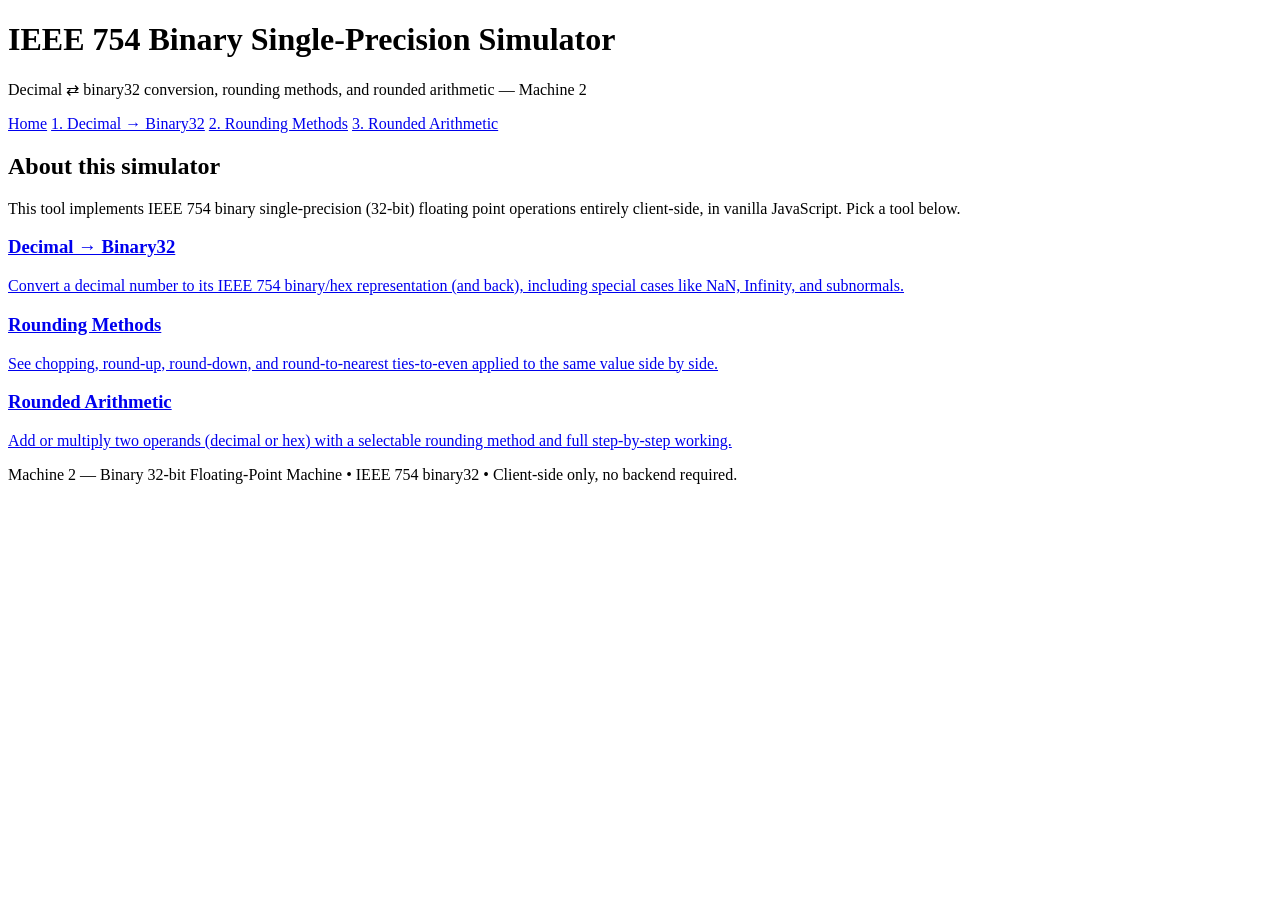
==== index.html @ bea0982b "Create index.html" ====
<!DOCTYPE html>
<html lang="en">
<head>
<meta charset="UTF-8" />
<meta name="viewport" content="width=device-width, initial-scale=1.0" />
<title>IEEE 754 Binary32 Simulator</title>
<link rel="stylesheet" href="style.css" />
</head>
<body>
  <header>
    <h1>IEEE 754 Binary Single-Precision Simulator</h1>
    <p class="subtitle">Decimal &#8644; binary32 conversion, rounding methods, and rounded arithmetic &mdash; Machine 2</p>
  </header>

  <nav class="tabs">
    <a class="tab-btn active" href="index.html">Home</a>
    <a class="tab-btn" href="convert.html">1. Decimal &rarr; Binary32</a>
    <a class="tab-btn" href="rounding.html">2. Rounding Methods</a>
    <a class="tab-btn" href="arithmetic.html">3. Rounded Arithmetic</a>
  </nav>

  <main>
    <h2>About this simulator</h2>
    <p>
      This tool implements IEEE 754 binary single-precision (32-bit) floating point
      operations entirely client-side, in vanilla JavaScript. Pick a tool below.
    </p>
    <div class="home-grid">
      <a class="home-card" href="convert.html">
        <h3>Decimal &rarr; Binary32</h3>
        <p>Convert a decimal number to its IEEE 754 binary/hex representation (and back), including special cases like NaN, Infinity, and subnormals.</p>
      </a>
      <a class="home-card" href="rounding.html">
        <h3>Rounding Methods</h3>
        <p>See chopping, round-up, round-down, and round-to-nearest ties-to-even applied to the same value side by side.</p>
      </a>
      <a class="home-card" href="arithmetic.html">
        <h3>Rounded Arithmetic</h3>
        <p>Add or multiply two operands (decimal or hex) with a selectable rounding method and full step-by-step working.</p>
      </a>
    </div>
  </main>

  <footer>
    <p>Machine 2 &mdash; Binary 32-bit Floating-Point Machine &bull; IEEE 754 binary32 &bull; Client-side only, no backend required.</p>
  </footer>
</body>
</html>
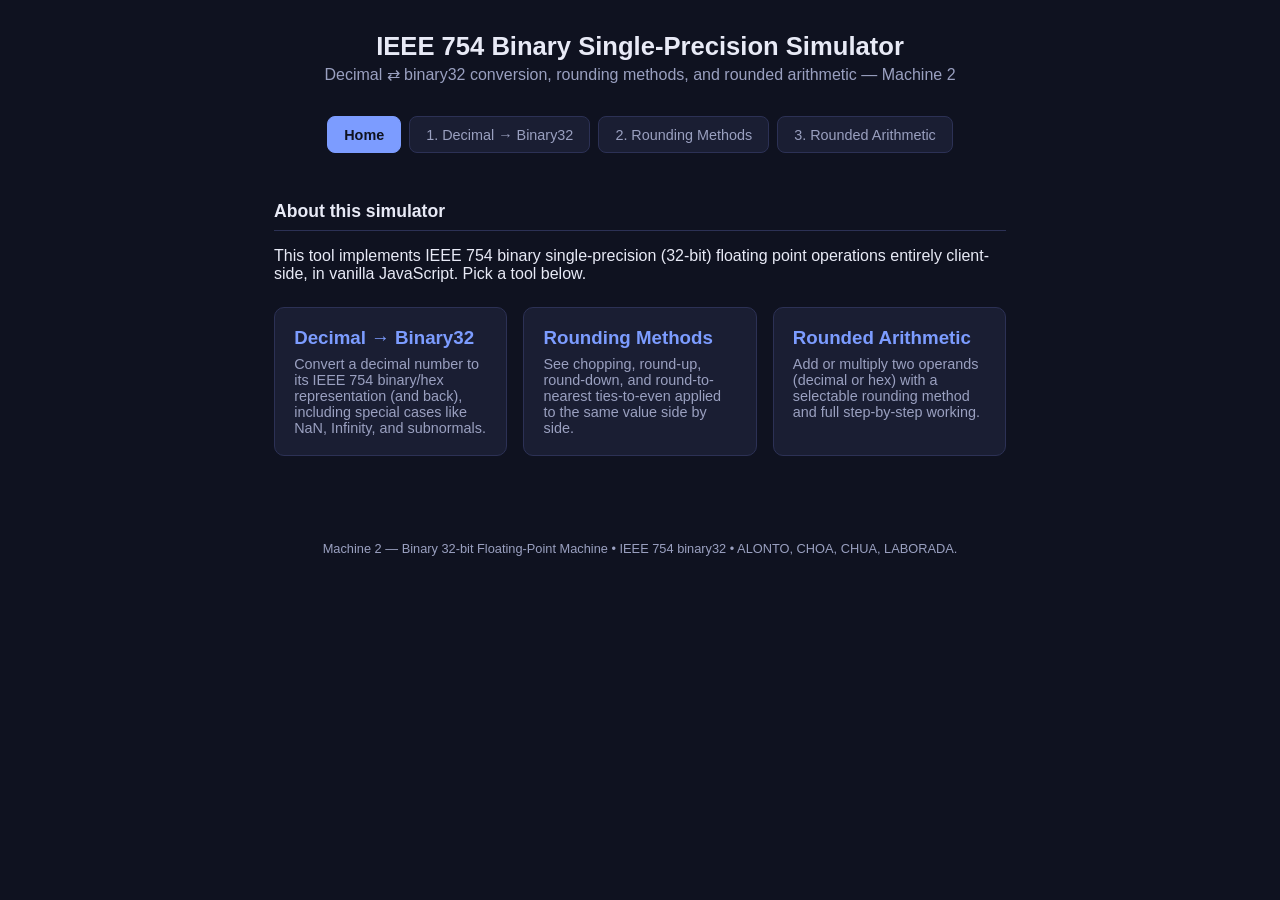
==== commit fad781c1: "Update index.html" ====
--- a/index.html
+++ b/index.html
@@ -42,7 +42,7 @@
   </main>
 
   <footer>
-    <p>Machine 2 &mdash; Binary 32-bit Floating-Point Machine &bull; IEEE 754 binary32 &bull; Client-side only, no backend required.</p>
+    <p>Machine 2 &mdash; Binary 32-bit Floating-Point Machine &bull; IEEE 754 binary32 &bull; ALONTO, CHOA, CHUA, LABORADA.</p>
   </footer>
 </body>
 </html>
--- a/style.css
+++ b/style.css
@@ -0,0 +1,193 @@
+:root {
+  --bg: #0f1220;
+  --panel: #1a1e33;
+  --accent: #7c9cff;
+  --accent2: #ff9f7c;
+  --text: #e8eaf6;
+  --muted: #9aa0c0;
+  --border: #2c3155;
+  --mono: 'Consolas', 'Menlo', monospace;
+}
+
+* { box-sizing: border-box; }
+
+body {
+  margin: 0;
+  font-family: -apple-system, Segoe UI, Roboto, sans-serif;
+  background: var(--bg);
+  color: var(--text);
+}
+
+header {
+  padding: 2rem 1.5rem 1rem;
+  text-align: center;
+}
+
+header h1 { margin: 0 0 0.25rem; font-size: 1.6rem; }
+.subtitle { color: var(--muted); margin: 0; }
+
+.tabs {
+  display: flex;
+  justify-content: center;
+  gap: 0.5rem;
+  flex-wrap: wrap;
+  padding: 1rem;
+}
+
+.tab-btn {
+  background: var(--panel);
+  color: var(--muted);
+  border: 1px solid var(--border);
+  padding: 0.6rem 1rem;
+  border-radius: 8px;
+  cursor: pointer;
+  font-size: 0.9rem;
+}
+
+.tab-btn.active {
+  color: var(--bg);
+  background: var(--accent);
+  border-color: var(--accent);
+  font-weight: 600;
+}
+
+/* Multi-page nav links (same look as tab buttons, but real <a> tags) */
+.tabs a.tab-btn {
+  text-decoration: none;
+  display: inline-block;
+}
+
+.home-grid {
+  display: grid;
+  grid-template-columns: repeat(auto-fit, minmax(220px, 1fr));
+  gap: 1rem;
+  margin-top: 1.5rem;
+}
+
+.home-card {
+  background: var(--panel);
+  border: 1px solid var(--border);
+  border-radius: 10px;
+  padding: 1.2rem;
+  text-decoration: none;
+  color: var(--text);
+  display: block;
+}
+
+.home-card:hover { border-color: var(--accent); }
+.home-card h3 { margin: 0 0 0.4rem; color: var(--accent); }
+.home-card p { margin: 0; color: var(--muted); font-size: 0.9rem; }
+
+main {
+  max-width: 780px;
+  margin: 0 auto;
+  padding: 0 1.5rem 3rem;
+}
+
+.tab-panel { display: none; }
+.tab-panel.active { display: block; }
+
+h2 {
+  font-size: 1.1rem;
+  border-bottom: 1px solid var(--border);
+  padding-bottom: 0.5rem;
+  margin-top: 2rem;
+}
+
+.form-row {
+  margin-bottom: 1rem;
+  display: flex;
+  flex-direction: column;
+  gap: 0.4rem;
+}
+
+.form-row.two-col {
+  flex-direction: row;
+  gap: 1rem;
+}
+.form-row.two-col > div {
+  flex: 1;
+  display: flex;
+  flex-direction: column;
+  gap: 0.4rem;
+}
+
+label { font-size: 0.85rem; color: var(--muted); }
+
+input, select {
+  background: var(--panel);
+  border: 1px solid var(--border);
+  color: var(--text);
+  padding: 0.6rem 0.7rem;
+  border-radius: 8px;
+  font-family: var(--mono);
+  font-size: 0.95rem;
+}
+
+button {
+  background: var(--accent);
+  color: #0f1220;
+  border: none;
+  padding: 0.65rem 1.1rem;
+  border-radius: 8px;
+  font-weight: 700;
+  cursor: pointer;
+  align-self: flex-start;
+}
+
+button:hover { opacity: 0.9; }
+
+.result-box {
+  margin-top: 1rem;
+  background: var(--panel);
+  border: 1px solid var(--border);
+  border-radius: 10px;
+  padding: 1rem 1.2rem;
+}
+
+.field-row {
+  display: flex;
+  justify-content: space-between;
+  gap: 1rem;
+  padding: 0.35rem 0;
+  border-bottom: 1px dashed var(--border);
+  flex-wrap: wrap;
+}
+.field-row:last-of-type { border-bottom: none; }
+.field-row .label { color: var(--muted); font-size: 0.85rem; }
+.field-row code {
+  color: var(--accent2);
+  font-family: var(--mono);
+  word-break: break-all;
+  text-align: right;
+}
+
+details.steps { margin-top: 0.8rem; }
+details.steps summary { cursor: pointer; color: var(--accent); font-size: 0.85rem; }
+details.steps ol { color: var(--muted); font-size: 0.85rem; line-height: 1.5; }
+
+.round-table {
+  width: 100%;
+  border-collapse: collapse;
+}
+.round-table th, .round-table td {
+  border: 1px solid var(--border);
+  padding: 0.5rem 0.7rem;
+  text-align: left;
+  font-size: 0.9rem;
+}
+.round-table th { color: var(--muted); }
+.round-table td { font-family: var(--mono); color: var(--accent2); }
+
+.error-msg {
+  color: #ff6b6b;
+  font-size: 0.85rem;
+  margin-top: 0.4rem;
+}
+
+footer {
+  text-align: center;
+  color: var(--muted);
+  font-size: 0.8rem;
+  padding: 1.5rem;
+}
